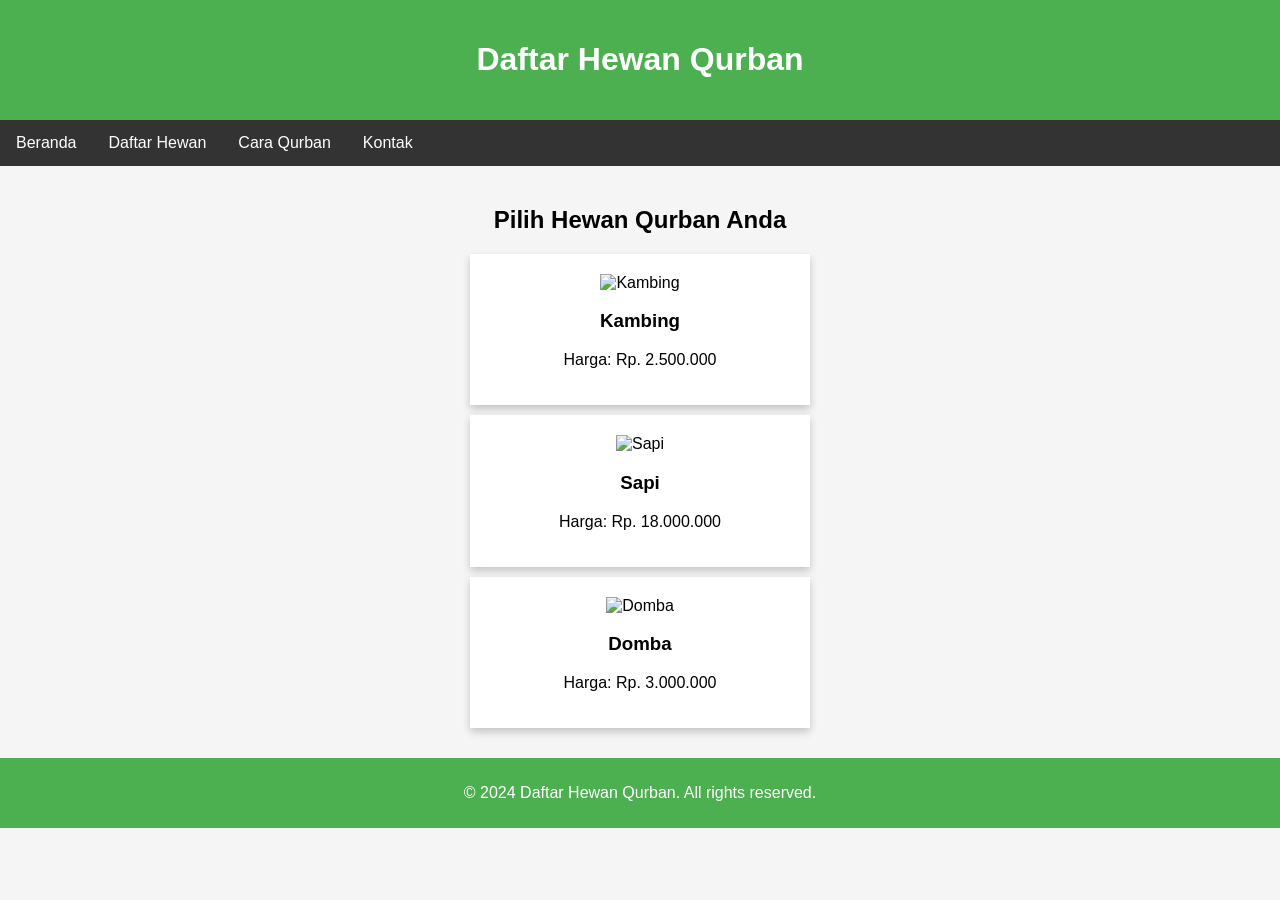
==== index.html @ 3dc64c60 "Add files via upload" ====
<!DOCTYPE html>
<html lang="en">
<head>
  <meta charset="UTF-8">
  <meta name="viewport" content="width=device-width, initial-scale=1.0">
  <title>Daftar Hewan Qurban</title>
  <style>
    body {
      font-family: Arial, sans-serif;
      margin: 0;
      padding: 0;
      background-color: #f5f5f5;
    }

    header {
      background-color: #4CAF50;
      color: white;
      padding: 20px;
      text-align: center;
    }

    nav {
      background-color: #333;
      overflow: hidden;
    }

    nav a {
      float: left;
      color: white;
      text-align: center;
      padding: 14px 16px;
      text-decoration: none;
    }

    nav a:hover {
      background-color: #ddd;
      color: black;
    }

    section {
      padding: 20px;
      text-align: center;
    }

    .animal-card {
      background-color: white;
      box-shadow: 0 4px 8px 0 rgba(0,0,0,0.2);
      padding: 20px;
      text-align: center;
      max-width: 300px;
      margin: 10px auto;
    }

    .animal-card img {
      width: 100%;
      height: auto;
    }

    footer {
      background-color: #4CAF50;
      color: white;
      padding: 10px;
      text-align: center;
    }

    @media (max-width: 600px) {
      nav a {
        float: none;
        display: block;
        text-align: left;
      }
    }
  </style>
</head>
<body>
  <header>
    <h1>Daftar Hewan Qurban</h1>
  </header>

  <nav>
    <a href="#">Beranda</a>
    <a href="#">Daftar Hewan</a>
    <a href="#">Cara Qurban</a>
    <a href="#">Kontak</a>
  </nav>

  <section>
    <h2>Pilih Hewan Qurban Anda</h2>
    <div class="animal-card">
      <img src="kambing.jpeg" alt="Kambing">
      <h3>Kambing</h3>
      <p>Harga: Rp. 2.500.000</p>
    </div>
    <div class="animal-card">
      <img src="sapi.jpeg" alt="Sapi">
      <h3>Sapi</h3>
      <p>Harga: Rp. 18.000.000</p>
    </div>
    <div class="animal-card">
      <img src="domba.jpeg" alt="Domba">
      <h3>Domba</h3>
      <p>Harga: Rp. 3.000.000</p>
    </div>
  </section>

  <footer>
    <p>&copy; 2024 Daftar Hewan Qurban. All rights reserved.</p>
  </footer>
</body>
</html>
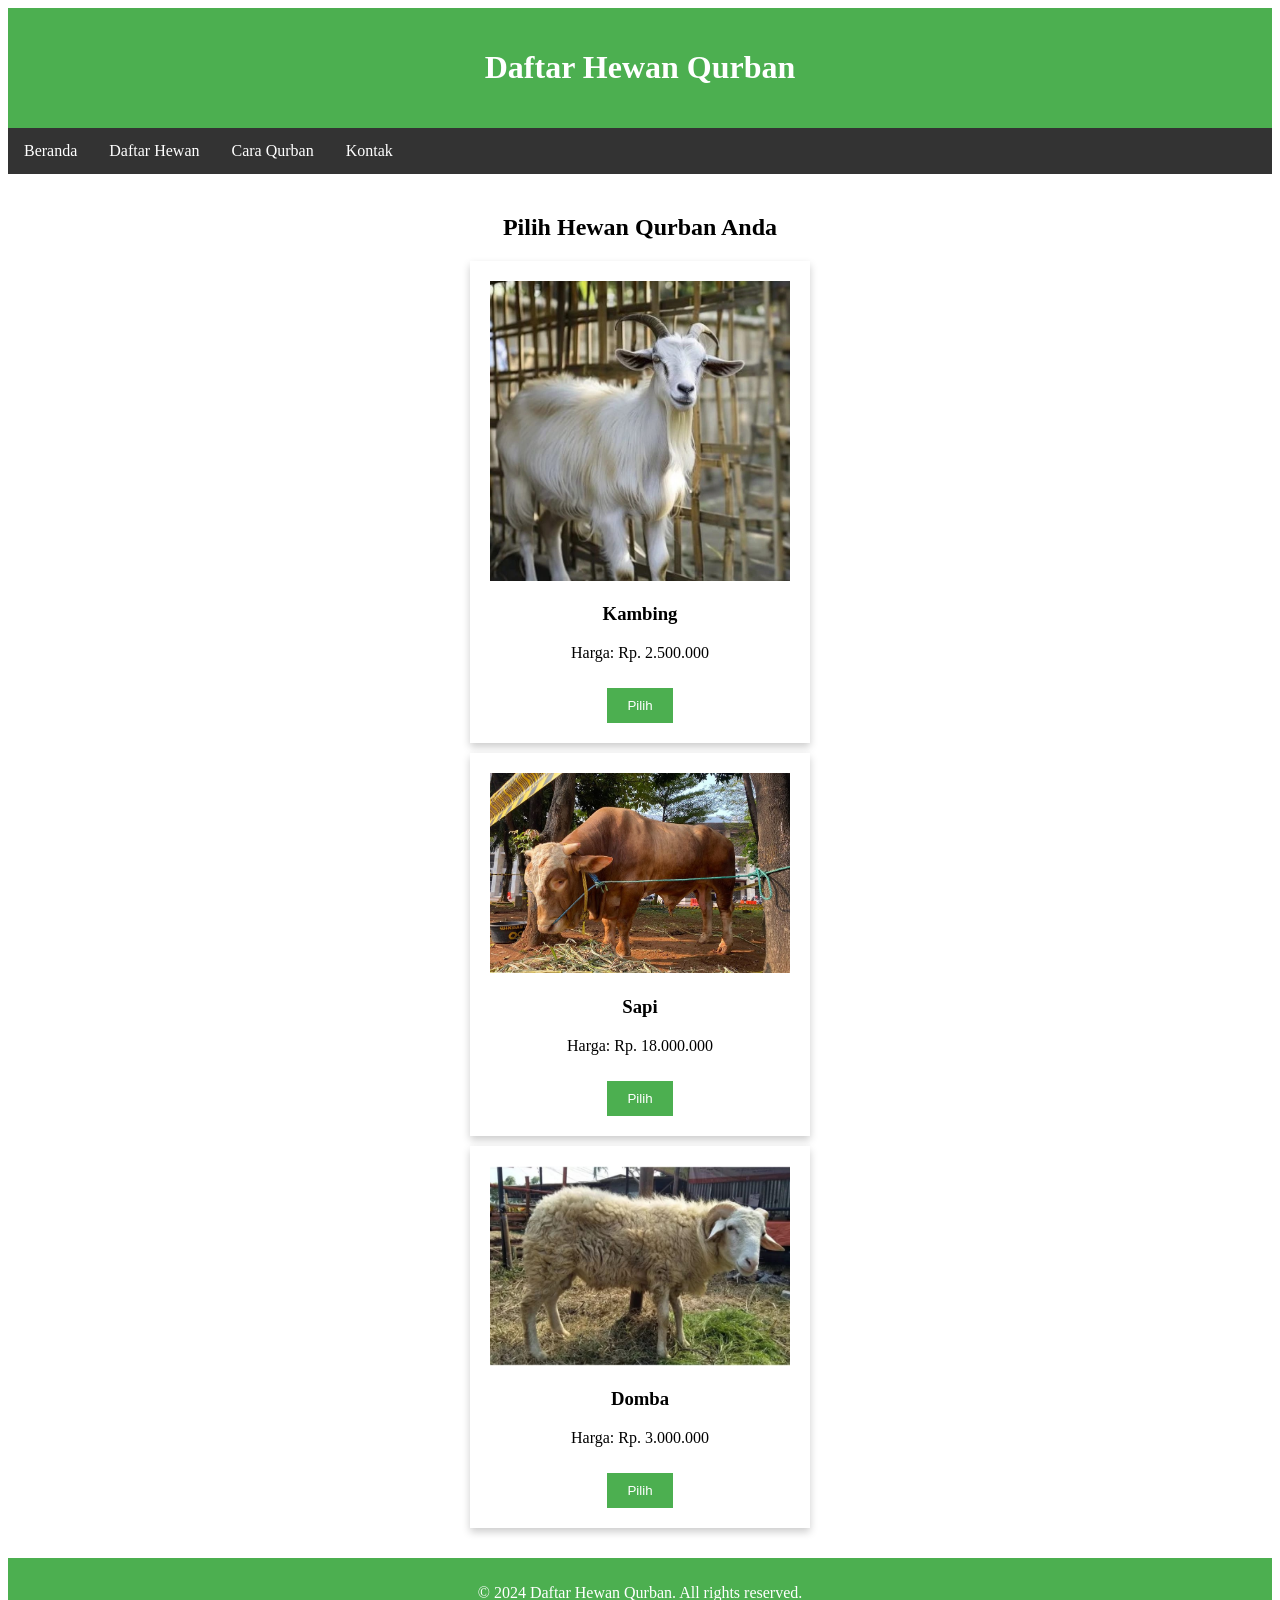
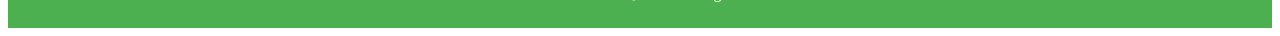
==== commit 41125622: "Update and rename UTS_PW.html to index.html" ====
--- a/index.html
+++ b/index.html
@@ -4,107 +4,44 @@
   <meta charset="UTF-8">
   <meta name="viewport" content="width=device-width, initial-scale=1.0">
   <title>Daftar Hewan Qurban</title>
-  <style>
-    body {
-      font-family: Arial, sans-serif;
-      margin: 0;
-      padding: 0;
-      background-color: #f5f5f5;
-    }
-
-    header {
-      background-color: #4CAF50;
-      color: white;
-      padding: 20px;
-      text-align: center;
-    }
-
-    nav {
-      background-color: #333;
-      overflow: hidden;
-    }
-
-    nav a {
-      float: left;
-      color: white;
-      text-align: center;
-      padding: 14px 16px;
-      text-decoration: none;
-    }
-
-    nav a:hover {
-      background-color: #ddd;
-      color: black;
-    }
-
-    section {
-      padding: 20px;
-      text-align: center;
-    }
-
-    .animal-card {
-      background-color: white;
-      box-shadow: 0 4px 8px 0 rgba(0,0,0,0.2);
-      padding: 20px;
-      text-align: center;
-      max-width: 300px;
-      margin: 10px auto;
-    }
-
-    .animal-card img {
-      width: 100%;
-      height: auto;
-    }
-
-    footer {
-      background-color: #4CAF50;
-      color: white;
-      padding: 10px;
-      text-align: center;
-    }
-
-    @media (max-width: 600px) {
-      nav a {
-        float: none;
-        display: block;
-        text-align: left;
-      }
-    }
-  </style>
+  <link rel="stylesheet" href="style.css">
 </head>
 <body>
   <header>
     <h1>Daftar Hewan Qurban</h1>
   </header>
 
-  <nav>
+  <nav class="nav">
     <a href="#">Beranda</a>
     <a href="#">Daftar Hewan</a>
     <a href="#">Cara Qurban</a>
     <a href="#">Kontak</a>
   </nav>
 
-  <section>
+  <section  class="section">
     <h2>Pilih Hewan Qurban Anda</h2>
     <div class="animal-card">
       <img src="kambing.jpeg" alt="Kambing">
       <h3>Kambing</h3>
       <p>Harga: Rp. 2.500.000</p>
+      <button class="select-button" onclick="selectAnimal('Kambing')">Pilih</button>
     </div>
     <div class="animal-card">
       <img src="sapi.jpeg" alt="Sapi">
       <h3>Sapi</h3>
       <p>Harga: Rp. 18.000.000</p>
+      <button class="select-button" onclick="selectAnimal('Sapi')">Pilih</button>
     </div>
     <div class="animal-card">
       <img src="domba.jpeg" alt="Domba">
       <h3>Domba</h3>
       <p>Harga: Rp. 3.000.000</p>
+      <button class="select-button" onclick="selectAnimal('Domba')">Pilih</button>
     </div>
   </section>
 
-  <footer>
+  <footer class="footer">
     <p>&copy; 2024 Daftar Hewan Qurban. All rights reserved.</p>
   </footer>
 </body>
-</html>+</html>
--- a/style.css
+++ b/style.css
@@ -0,0 +1,79 @@
+<style>
+body {
+  font-family: Arial, sans-serif;
+  margin: 0;
+  padding: 0;
+  background-color: #f5f5f5;
+}
+
+header {
+  background-color: #4CAF50;
+  color: white;
+  padding: 20px;
+  text-align: center;
+}
+
+nav {
+  background-color: #333;
+  overflow: hidden;
+}
+
+nav a {
+  float: left;
+  color: white;
+  text-align: center;
+  padding: 14px 16px;
+  text-decoration: none;
+}
+
+nav a:hover {
+  background-color: #ddd;
+  color: black;
+}
+
+.section {
+  padding: 20px;
+  text-align: center;
+}
+
+.animal-card {
+  background-color: white;
+  box-shadow: 0 4px 8px 0 rgba(0,0,0,0.2);
+  padding: 20px;
+  text-align: center;
+  max-width: 300px;
+  margin: 10px auto;
+}
+
+.animal-card img {
+  width: 100%;
+  height: auto;
+}
+
+.select-button {
+  background-color: #4CAF50;
+  color: white;
+  border: none;
+  padding: 10px 20px;
+  cursor: pointer;
+  margin-top: 10px;
+}
+
+.select-button:hover {
+  background-color: #45a049;
+}
+
+.footer {
+  background-color: #4CAF50;
+  color: white;
+  padding: 10px;
+  text-align: center;
+}
+
+@media (max-width: 600px) {
+  nav a {
+    float: none;
+    display: block;
+    text-align: left;
+  }
+}
